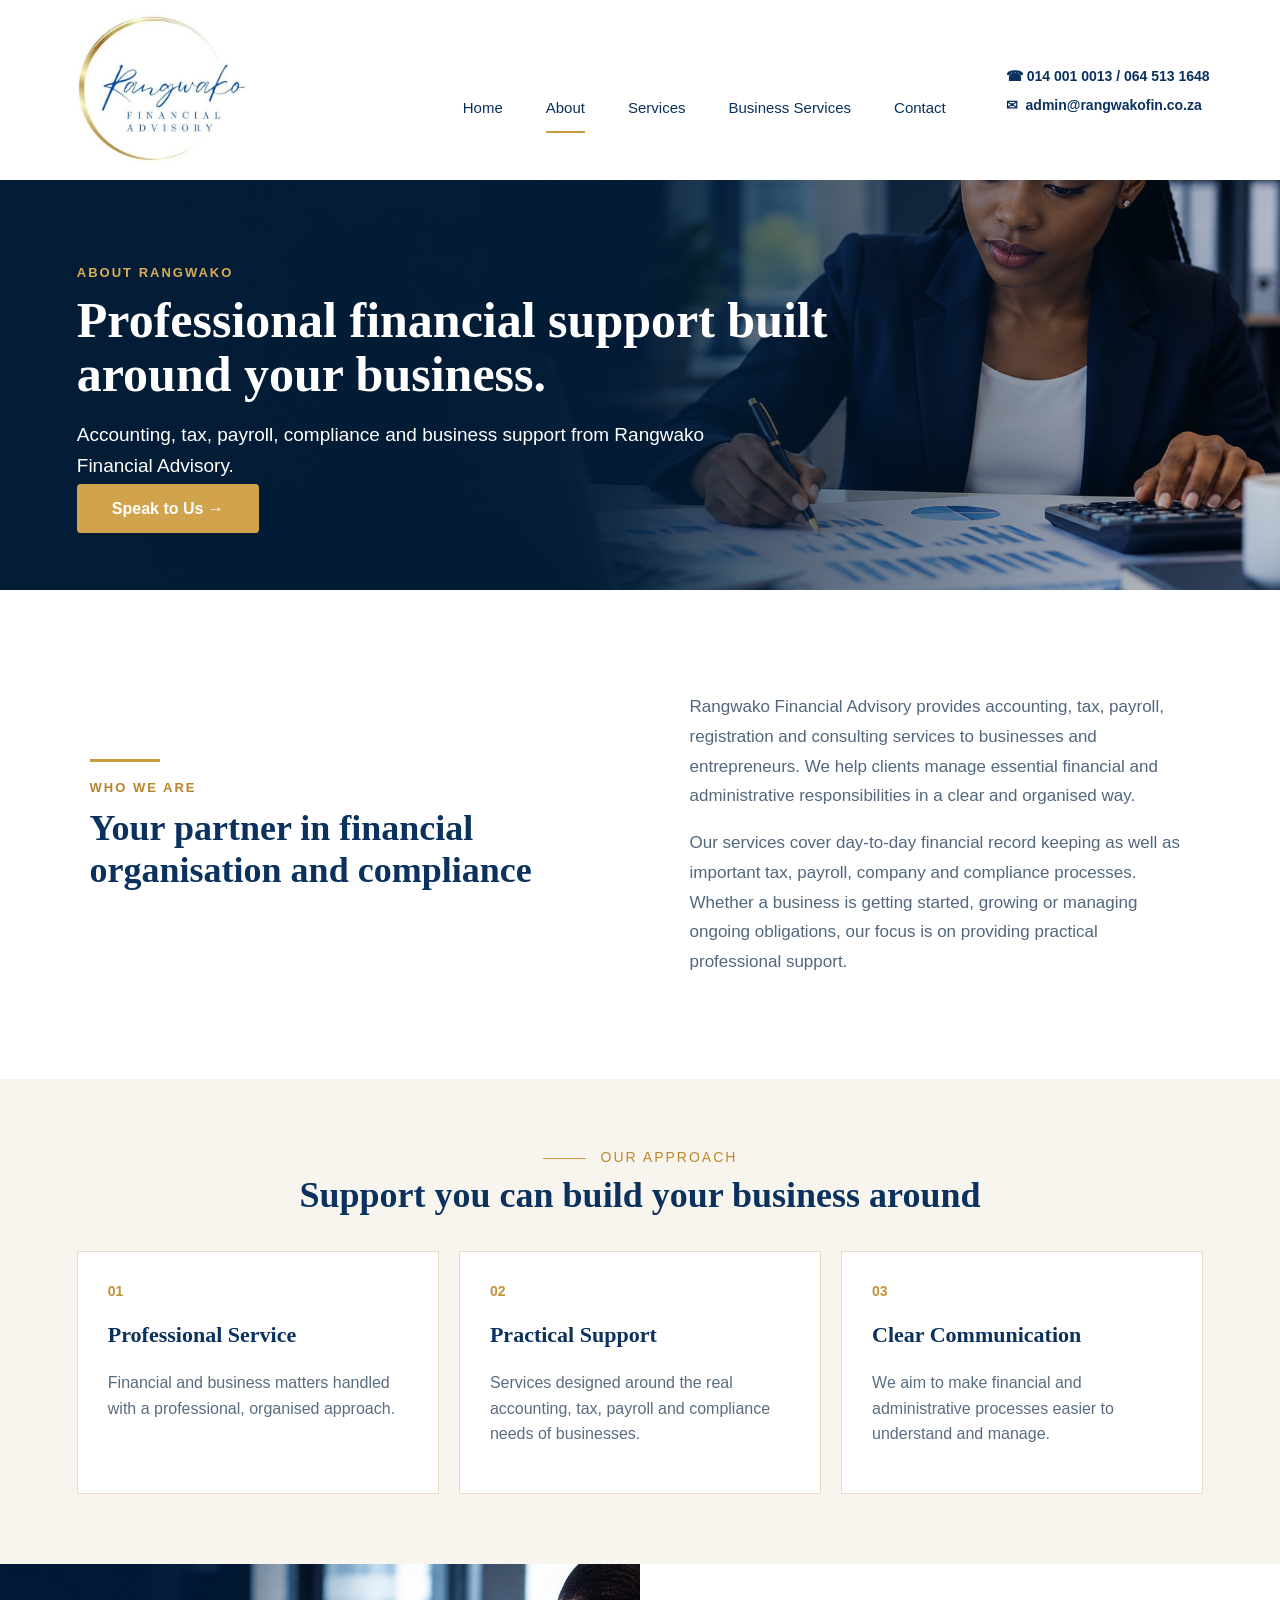
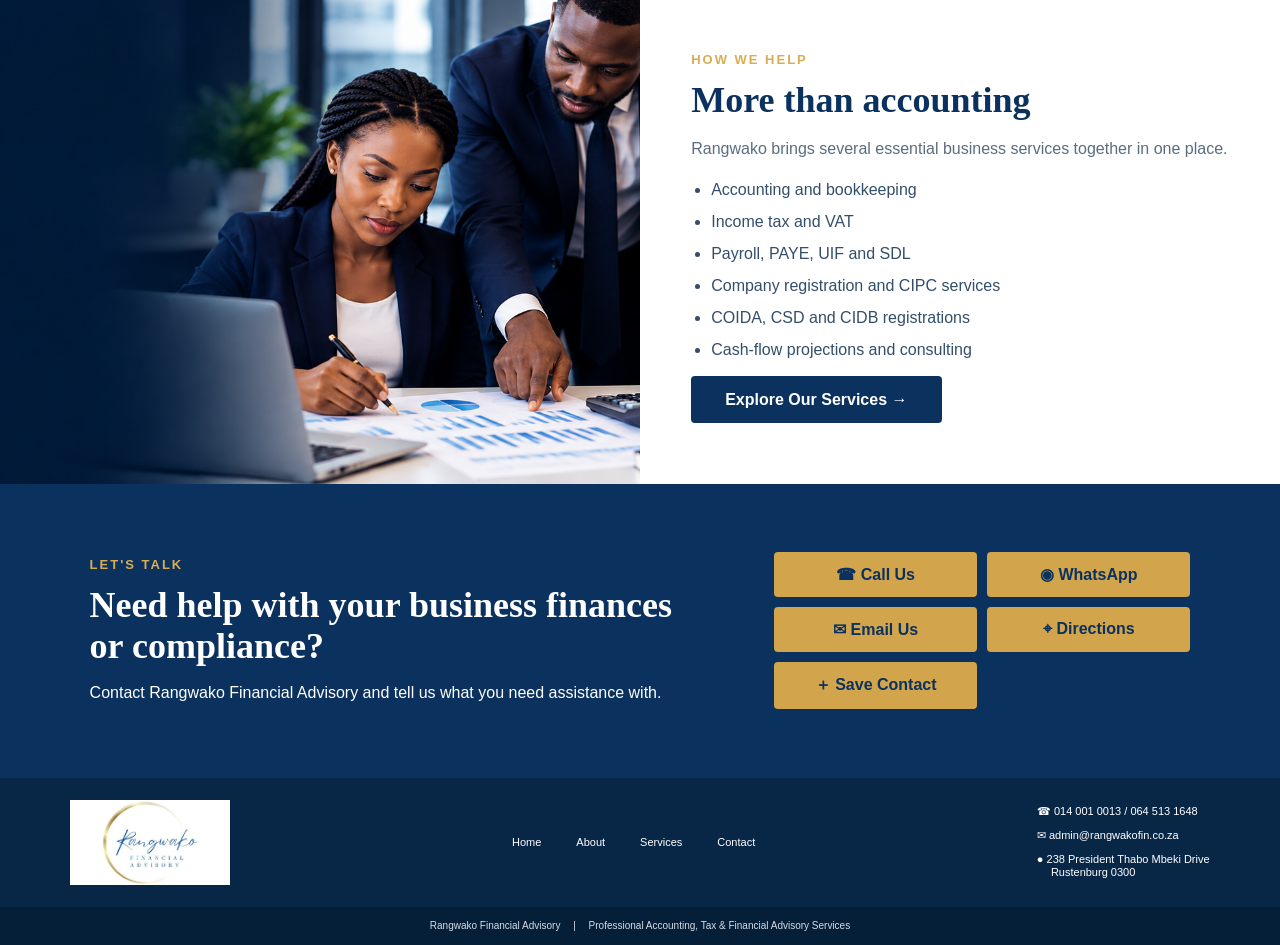
==== about.html @ e65d5c23 "Initial Rangwako Financial Advisory website" ====
<!doctype html>
<html lang="en">
<head>
<meta charset="utf-8"><meta name="viewport" content="width=device-width,initial-scale=1">
<meta name="description" content="About Rangwako Financial Advisory in Rustenburg.">
<title>About Us | Rangwako Financial Advisory</title>
<link rel="stylesheet" href="styles.css">
</head>
<body>
<header>
<a href="index.html"><img class="logo" src="logo.jpeg" alt="Rangwako Financial Advisory"></a>
<button class="menu" type="button" aria-label="Open navigation menu" aria-expanded="false" aria-controls="mainNav">☰</button>
<nav id="mainNav"><a href="index.html">Home</a><a class="active" href="about.html">About</a><a href="services.html">Services</a><a href="services.html#business-services">Business Services</a><a href="contact.html">Contact</a></nav>
<div class="headcontact"><span>☎ <a href="tel:+27140010013">014 001 0013</a> / <a href="tel:+27645131648">064 513 1648</a></span><a href="mailto:admin@rangwakofin.co.za">✉ &nbsp;admin@rangwakofin.co.za</a></div>
</header>

<section class="about-hero">
 <div><p class="about-kicker">ABOUT RANGWAKO</p><h1>Professional financial support built around your business.</h1>
 <p>Accounting, tax, payroll, compliance and business support from Rangwako Financial Advisory.</p>
 <a class="btn goldhero" href="#contact">Speak to Us →</a></div>
</section>

<section class="about-story">
 <div class="story-heading"><div class="line"></div><p class="eyebrow-text">WHO WE ARE</p><h2>Your partner in financial organisation and compliance</h2></div>
 <div class="story-copy"><p>Rangwako Financial Advisory provides accounting, tax, payroll, registration and consulting services to businesses and entrepreneurs. We help clients manage essential financial and administrative responsibilities in a clear and organised way.</p>
 <p>Our services cover day-to-day financial record keeping as well as important tax, payroll, company and compliance processes. Whether a business is getting started, growing or managing ongoing obligations, our focus is on providing practical professional support.</p></div>
</section>

<section class="about-values">
 <div class="eyebrow"><i></i>OUR APPROACH</div><h2>Support you can build your business around</h2>
 <div class="values-grid">
  <article><b>01</b><h3>Professional Service</h3><p>Financial and business matters handled with a professional, organised approach.</p></article>
  <article><b>02</b><h3>Practical Support</h3><p>Services designed around the real accounting, tax, payroll and compliance needs of businesses.</p></article>
  <article><b>03</b><h3>Clear Communication</h3><p>We aim to make financial and administrative processes easier to understand and manage.</p></article>
 </div>
</section>

<section class="about-help">
 <div class="help-photo"></div>
 <div class="help-copy"><p class="about-kicker">HOW WE HELP</p><h2>More than accounting</h2>
 <p>Rangwako brings several essential business services together in one place.</p>
 <ul><li>Accounting and bookkeeping</li><li>Income tax and VAT</li><li>Payroll, PAYE, UIF and SDL</li><li>Company registration and CIPC services</li><li>COIDA, CSD and CIDB registrations</li><li>Cash-flow projections and consulting</li></ul>
 <a class="btn blue" href="services.html">Explore Our Services →</a></div>
</section>

<section class="about-cta" id="contact">
 <div><p class="about-kicker">LET'S TALK</p><h2>Need help with your business finances or compliance?</h2><p>Contact Rangwako Financial Advisory and tell us what you need assistance with.</p></div>
 <div class="about-contact-buttons">
  <a href="tel:+27645131648">☎ Call Us</a>
  <a href="https://wa.me/27645131648?text=Hello%20Rangwako%20Financial%20Advisory%2C%20I%20would%20like%20to%20enquire%20about%20your%20services.">◉ WhatsApp</a>
  <a href="mailto:admin@rangwakofin.co.za">✉ Email Us</a>
  <a href="https://www.google.com/maps/dir/?api=1&destination=238+President+Thabo+Mbeki+Drive%2C+Rustenburg%2C+0300%2C+South+Africa">⌖ Directions</a>
  <a href="rangwako-contact.vcf">＋ Save Contact</a>
 </div>
</section>

<footer><img src="logo.jpeg" alt="Rangwako"><nav><a href="index.html">Home</a><a href="about.html">About</a><a href="services.html">Services</a><a href="contact.html">Contact</a></nav><div><p>☎ <a href="tel:+27140010013">014 001 0013</a> / <a href="tel:+27645131648">064 513 1648</a></p><p><a href="mailto:admin@rangwakofin.co.za">✉ admin@rangwakofin.co.za</a></p><p><a href="https://www.google.com/maps/dir/?api=1&destination=238+President+Thabo+Mbeki+Drive%2C+Rustenburg%2C+0300%2C+South+Africa">● 238 President Thabo Mbeki Drive<br>　 Rustenburg 0300</a></p></div></footer>
<div class="copyright">Rangwako Financial Advisory　 |　 Professional Accounting, Tax & Financial Advisory Services</div>
<script src="script.js"></script>
</body></html>
---- styles.css ----
*{box-sizing:border-box}html{scroll-behavior:smooth}body{margin:0;color:#0b315e;font-family:Arial,sans-serif}a{color:inherit}header{height:180px;display:flex;align-items:center;padding:0 5.5%;gap:60px;background:#fff}.logo{width:185px;height:150px;object-fit:contain}header>a{margin-right:auto}header nav{display:flex;gap:43px;align-items:center}header nav a{text-decoration:none;font-size:15px;padding:60px 0 25px;position:relative}header nav .active:after{content:"";position:absolute;bottom:8px;left:0;right:0;height:2px;background:#c99c40}.headcontact{display:grid;gap:13px;font-size:14px;font-weight:600}.headcontact a{text-decoration:none}.menu{display:none}.hero{height:575px;display:grid;grid-template-columns:49% 51%;background:#faf8f3}.copy{padding:65px 5.5%}.line{height:3px;width:70px;background:#c89a3e;margin-bottom:18px}.copy h1{font:700 47px/1.14 Georgia,serif;margin:0 0 22px}.copy p{font:20px/1.55 Georgia,serif;color:#405976}.buttons{display:flex;gap:20px;margin-top:28px}.btn{padding:15px 34px;text-decoration:none;border-radius:4px;font-weight:700}.blue{background:#0b315e;color:white}.white{border:1px solid #0b315e;background:white}.heroimg{background:url("accounting-desk.jpg") center/cover;clip-path:polygon(22% 0,100% 0,100% 100%,0 100%)}.services{text-align:center;padding:38px 5.5% 45px}.eyebrow{color:#bd882c;letter-spacing:2px;font-size:14px}.eyebrow i{display:inline-block;width:43px;height:1px;background:#c99c40;vertical-align:middle;margin-right:15px}.services h2{font:700 35px Georgia,serif;margin:15px 0 12px}.intro{color:#56687c;line-height:1.55}.grid{display:grid;grid-template-columns:repeat(3,1fr);gap:18px;margin-top:30px;text-align:left}.grid article{display:flex;gap:18px;min-height:126px;padding:19px;border:1px solid #e7dcc9;background:#fdfbf7}.grid article>b{min-width:55px;height:55px;border-radius:50%;background:#0b315e;color:#d6a848;border:2px solid #d6a848;display:grid;place-items:center;font-size:14px}.grid h3{font:700 17px Georgia,serif;margin:4px 0 9px}.grid p{font-size:14px;color:#54677c;line-height:1.45;margin:0}.bottom{display:grid;grid-template-columns:47% 53%;min-height:330px}.pitch{background:#0b315e;color:white;padding:45px 6%}.pitch h2{font:700 34px/1.16 Georgia,serif;margin:12px 0}.pitch p{font:15px/1.5 Georgia,serif}.quote{display:inline-block;background:#d4a94e;color:#0b315e;padding:12px 24px;text-decoration:none;border-radius:4px;font-weight:bold}.details{padding:40px 10%;background:linear-gradient(90deg,#fbfaf6,#f2eee4);display:grid;gap:15px}.detail{display:flex;gap:18px;text-decoration:none}.detail>b{width:45px;height:45px;min-width:45px;border-radius:50%;background:#d0a44d;color:white;display:grid;place-items:center}.detail span{display:grid}.detail strong a{text-decoration:none}.detail small{color:#6e7e90;margin-top:3px}.actions{display:flex;gap:8px;flex-wrap:wrap}.actions a{font-size:12px;text-decoration:none;background:#0b315e;color:white;padding:8px 12px;border-radius:3px}footer{background:#082747;color:white;padding:16px 5.5%;display:flex;align-items:center;justify-content:space-between;gap:40px;font-size:11px}footer img{width:160px;height:85px;object-fit:contain;background:white}footer nav{display:flex;gap:35px}footer a{text-decoration:none}.copyright{text-align:center;background:#061f39;color:#d4dce5;padding:12px;font-size:10px}@media(max-width:900px){header{height:90px;padding:5px 5%;gap:10px}.logo{width:110px;height:75px}.headcontact{display:none}.menu{display:block;border:0;background:none;font-size:27px}header nav{display:none;position:absolute;z-index:10;top:90px;left:0;right:0;background:white;padding:20px;flex-direction:column;gap:10px;box-shadow:0 5px 15px #0002}header nav.open{display:flex}header nav a{padding:10px}.hero{height:auto;grid-template-columns:1fr}.copy{padding:55px 6%}.copy h1{font-size:40px}.heroimg{height:360px;clip-path:none}.grid{grid-template-columns:1fr}.bottom{grid-template-columns:1fr}.details{padding:40px 6%}footer{flex-direction:column;text-align:center}footer nav{flex-wrap:wrap;justify-content:center}.intro br{display:none}}
/* Hero preview using the supplied Rangwako banner image */
.hero.hero-banner{
  height:575px;
  display:block;
  position:relative;
  overflow:hidden;
  background-image:url("hero-rangwako.jpeg");
  background-size:cover;
  background-position:center;
}
.hero-overlay{
  position:absolute;inset:0;
  background:linear-gradient(90deg,rgba(3,29,54,.92) 0%,rgba(3,29,54,.72) 38%,rgba(3,29,54,.18) 67%,rgba(3,29,54,.04) 100%);
}
.banner-copy{position:relative;z-index:2;color:#fff;padding:64px 6%;max-width:720px}
.banner-copy .line{background:#d1a34c;width:64px;margin-bottom:18px}
.banner-copy .welcome{font:700 14px Arial,sans-serif;letter-spacing:1.7px;color:#ddb85f;margin:0 0 12px}
.banner-copy h1{font:700 58px/1.05 Georgia,serif;color:#fff;margin:0 0 20px}
.banner-copy .banner-lead{font:19px/1.55 Arial,sans-serif;color:#fff;margin:0}
.goldhero{background:#d1a34c;color:#fff;border:1px solid #d1a34c}
.clearhero{background:rgba(0,0,0,.12);color:#fff;border:1px solid #fff}
@media(max-width:900px){
 .hero.hero-banner{height:540px;background-position:58% center}
 .hero-overlay{background:linear-gradient(90deg,rgba(3,29,54,.95),rgba(3,29,54,.72) 62%,rgba(3,29,54,.25))}
 .banner-copy{padding:60px 6%}
 .banner-copy h1{font-size:44px}
 .banner-copy .banner-lead br{display:none}
}

/* About page */
.about-hero{min-height:410px;display:flex;align-items:center;padding:65px 6%;color:#fff;position:relative;background:linear-gradient(90deg,rgba(3,29,54,.95),rgba(3,29,54,.72) 55%,rgba(3,29,54,.15)),url("hero-rangwako.jpeg") center/cover}
.about-hero>div{max-width:760px}.about-kicker{color:#d9ad55;font-weight:800;letter-spacing:2px;font-size:13px}.about-hero h1{font:700 50px/1.08 Georgia,serif;margin:10px 0 18px}.about-hero>div>p:not(.about-kicker){font-size:19px;max-width:650px;line-height:1.6}.about-story{display:grid;grid-template-columns:1fr 1fr;gap:9%;padding:85px 7%;align-items:center}.story-heading h2,.about-values h2,.help-copy h2,.about-cta h2{font:700 36px/1.15 Georgia,serif;margin:10px 0 18px}.eyebrow-text{color:#b9832b;letter-spacing:2px;font-weight:bold;font-size:13px}.story-copy{font-size:17px;color:#52677d;line-height:1.75}.about-values{text-align:center;padding:70px 6%;background:#f8f5ef}.values-grid{display:grid;grid-template-columns:repeat(3,1fr);gap:20px;margin-top:35px;text-align:left}.values-grid article{background:#fff;border:1px solid #e8dcc8;padding:30px}.values-grid b{color:#c39136;font-size:14px}.values-grid h3{font:700 22px Georgia,serif}.values-grid p{color:#5a6c80;line-height:1.6}.about-help{display:grid;grid-template-columns:1fr 1fr;min-height:520px}.help-photo{background:url("rangwako-team.jpg") center/cover;background-position:58% center}.help-copy{padding:65px 8%;align-self:center}.help-copy>p:not(.about-kicker){color:#5b6c80}.help-copy ul{padding-left:20px;line-height:2;color:#334e6b;margin-bottom:25px}.about-cta{background:#0b315e;color:white;padding:60px 7%;display:grid;grid-template-columns:1.2fr .8fr;gap:60px;align-items:center}.about-cta h2{margin-bottom:10px}.about-contact-buttons{display:grid;grid-template-columns:1fr 1fr;gap:10px}.about-contact-buttons a{background:#d2a54d;color:#0b315e;text-decoration:none;padding:13px 15px;border-radius:4px;font-weight:700;text-align:center}
@media(max-width:900px){.about-hero h1{font-size:40px}.about-story,.about-help,.about-cta{grid-template-columns:1fr}.about-story{padding:60px 6%}.values-grid{grid-template-columns:1fr}.help-photo{min-height:330px}.about-contact-buttons{grid-template-columns:1fr 1fr}}
@media(max-width:520px){.about-contact-buttons{grid-template-columns:1fr}}

/* Full Services page */
.services-hero{min-height:430px;display:flex;align-items:center;padding:65px 6%;color:#fff;background:linear-gradient(90deg,rgba(3,29,54,.96),rgba(3,29,54,.72) 57%,rgba(3,29,54,.18)),url("hero-rangwako.jpeg") center/cover}
.services-hero>div{max-width:800px}.services-kicker{font-size:13px;letter-spacing:2px;color:#d8aa50;font-weight:800}.services-hero h1{font:700 51px/1.08 Georgia,serif;margin:10px 0 18px}.services-hero>div>p:not(.services-kicker){font-size:18px;line-height:1.65;max-width:720px}.service-intro{text-align:center;padding:70px 6% 48px}.service-intro .line{margin:0 auto 14px}.service-intro h2{font:700 37px Georgia,serif;margin:10px 0}.service-intro>p:last-child{color:#5c6d80}.service-category{padding:55px 6% 70px}.service-category.alt{background:#f8f5ef}.category-head{display:flex;gap:20px;align-items:center;margin-bottom:30px}.category-head>span{width:58px;height:58px;display:grid;place-items:center;border-radius:50%;background:#0b315e;color:#d7aa50;font:700 18px Georgia,serif}.category-head p{margin:0;color:#bd872d;font-size:12px;letter-spacing:2px;font-weight:800}.category-head h2{font:700 31px Georgia,serif;margin:4px 0 0}.service-detail-grid{display:grid;grid-template-columns:repeat(4,1fr);gap:18px}.service-detail-grid article{background:#fff;border:1px solid #e8dcc9;padding:27px;min-height:285px;display:flex;flex-direction:column}.service-icon{width:55px;height:55px;border-radius:50%;background:#0b315e;color:#d6a849;border:2px solid #d6a849;display:grid;place-items:center;font-size:11px;font-weight:800;margin-bottom:18px}.service-detail-grid h3{font:700 20px Georgia,serif;margin:0 0 12px}.service-detail-grid p{color:#5a6c80;line-height:1.6;font-size:14px;margin:0 0 18px}.service-detail-grid a{margin-top:auto;text-decoration:none;color:#a97520;font-weight:700;font-size:13px}.consulting-card{background:#fff;border:1px solid #e6d9c4;padding:40px;display:flex;justify-content:space-between;gap:60px;align-items:center}.consulting-card>div{max-width:760px}.consulting-card h3{font:700 28px Georgia,serif;margin:8px 0 12px}.consulting-card p:last-child{color:#5a6c80;line-height:1.7}.services-contact{display:grid;grid-template-columns:1fr 1fr;gap:8%;padding:65px 7%;background:#0b315e;color:#fff;align-items:center}.services-contact h2{font:700 36px Georgia,serif;margin:8px 0}.service-contact-card{background:#fff;color:#0b315e;padding:30px}.service-contact-card>p,.service-location{display:flex;gap:16px;text-decoration:none;margin:0 0 18px}.service-contact-card b{width:40px;height:40px;min-width:40px;border-radius:50%;background:#d0a44d;color:#fff;display:grid;place-items:center}.service-contact-card span{display:grid}.service-contact-card strong a{text-decoration:none}.service-contact-card small{color:#738092;margin-top:3px}
@media(max-width:1050px){.service-detail-grid{grid-template-columns:repeat(2,1fr)}}
@media(max-width:900px){.services-hero h1{font-size:40px}.services-contact{grid-template-columns:1fr}.consulting-card{align-items:flex-start;flex-direction:column;gap:20px}}
@media(max-width:600px){.service-detail-grid{grid-template-columns:1fr}.category-head{align-items:flex-start}.service-category{padding:45px 6%}.consulting-card{padding:28px}}

/* Service enquiry chooser */
.enquiry-modal{position:fixed;inset:0;background:rgba(2,21,39,.72);z-index:100;display:none;align-items:center;justify-content:center;padding:20px}
.enquiry-modal.open{display:flex}
.enquiry-dialog{width:min(500px,100%);background:#fff;color:#0b315e;padding:38px;position:relative;box-shadow:0 20px 60px #0005}
.enquiry-close{position:absolute;right:15px;top:10px;border:0;background:none;color:#0b315e;font-size:30px;cursor:pointer}
.enquiry-dialog h2{font:700 29px Georgia,serif;margin:8px 0 12px}
.selected-service{background:#f8f5ef;padding:14px;border-left:3px solid #d0a44d}
.enquiry-options{display:grid;grid-template-columns:1fr 1fr;gap:12px;margin:22px 0 12px}
.enquiry-options a{background:#0b315e;color:#fff;text-decoration:none;text-align:center;padding:14px;border-radius:4px;font-weight:700}
.enquiry-dialog small{color:#6a7989}
@media(max-width:500px){.enquiry-options{grid-template-columns:1fr}.enquiry-dialog{padding:30px 24px}}

/* Contact & Request a Quote page */
.contact-hero{min-height:390px;display:flex;align-items:center;padding:65px 7%;color:#fff;background:linear-gradient(90deg,rgba(3,29,54,.96),rgba(3,29,54,.70) 58%,rgba(3,29,54,.18)),url("hero-rangwako.jpeg") center/cover}
.contact-hero>div{max-width:760px}.contact-hero h1{font:700 50px/1.08 Georgia,serif;margin:10px 0 18px}.contact-hero>div>p:last-child{font-size:18px;line-height:1.65;max-width:650px}
.quote-section{display:grid;grid-template-columns:.85fr 1.15fr;gap:7%;padding:75px 7%;background:#fff}.quote-intro h2,.contact-options h2{font:700 36px/1.15 Georgia,serif;margin:10px 0 18px}.quote-intro>p{color:#5a6d81;line-height:1.7}.contact-info-list{margin-top:32px;display:grid;gap:17px}.contact-info-list>p,.contact-info-list>a{display:flex;gap:15px;margin:0;text-decoration:none}.contact-info-list b{width:42px;height:42px;min-width:42px;border-radius:50%;background:#d0a44d;color:#fff;display:grid;place-items:center}.contact-info-list span{display:grid}.contact-info-list strong a{text-decoration:none}.contact-info-list small{color:#718093;margin-top:2px}
.quote-form{background:#f8f5ef;border:1px solid #e6dac6;padding:34px;display:grid;gap:18px}.form-row{display:grid;grid-template-columns:1fr 1fr;gap:16px}.quote-form label{font-size:13px;font-weight:700;color:#173b63}.quote-form input,.quote-form select,.quote-form textarea{width:100%;margin-top:7px;padding:13px;border:1px solid #d3c8b6;background:#fff;color:#203b58;font:14px Arial,sans-serif;border-radius:2px}.quote-form textarea{resize:vertical}.send-choice{border-top:1px solid #ddd1bf;padding-top:15px}.send-choice p{margin:0 0 11px}.send-choice>div{display:grid;grid-template-columns:1fr 1fr;gap:10px}.send-choice button{border:0;background:#0b315e;color:#fff;padding:14px;cursor:pointer;border-radius:4px;font-weight:700;font-size:14px}.form-note{font-size:11px;color:#748192;margin:0;line-height:1.5}.contact-options{padding:65px 7%;background:#f8f5ef;text-align:center}.contact-option-grid{display:grid;grid-template-columns:repeat(4,1fr);gap:16px;margin-top:30px}.contact-option-grid a{text-decoration:none;background:#fff;border:1px solid #e5d8c5;padding:27px 15px}.contact-option-grid b{width:48px;height:48px;border-radius:50%;background:#0b315e;color:#d4a64c;display:grid;place-items:center;margin:0 auto 15px}.contact-option-grid h3{font:700 18px Georgia,serif;margin:0 0 8px}.contact-option-grid p{font-size:12px;color:#657589;margin:0;overflow-wrap:anywhere}
@media(max-width:950px){.quote-section{grid-template-columns:1fr}.contact-option-grid{grid-template-columns:repeat(2,1fr)}}
@media(max-width:600px){.contact-hero h1{font-size:39px}.form-row,.send-choice>div,.contact-option-grid{grid-template-columns:1fr}.quote-form{padding:24px}.quote-section{padding:55px 6%}}

/* Final mobile and iOS cleanup */
html{-webkit-text-size-adjust:100%}body{overflow-x:hidden}button,input,select,textarea{font-family:inherit}a,button{-webkit-tap-highlight-color:rgba(11,49,94,.12)}
@media(max-width:900px){header{position:sticky;top:0;z-index:80;background:#fff}header nav{max-height:calc(100vh - 90px);overflow:auto}header nav a{width:100%;font-size:16px;border-bottom:1px solid #eee7dc}header nav a.active{color:#b27e25;font-weight:700}.buttons .btn,.actions a,.about-contact-buttons a,.send-choice button{min-height:46px;display:flex;align-items:center;justify-content:center}}
@media(max-width:600px){.copy h1,.about-hero h1,.services-hero h1,.contact-hero h1{font-size:clamp(2.15rem,10vw,2.65rem)}.buttons{flex-direction:column;align-items:stretch}.buttons .btn{width:100%;text-align:center}.service-detail-grid article{min-height:auto}.quote-form input,.quote-form select,.quote-form textarea{font-size:16px}footer nav{gap:14px}}
@supports(padding:max(0px)){.copyright{padding-bottom:max(12px,env(safe-area-inset-bottom))}}
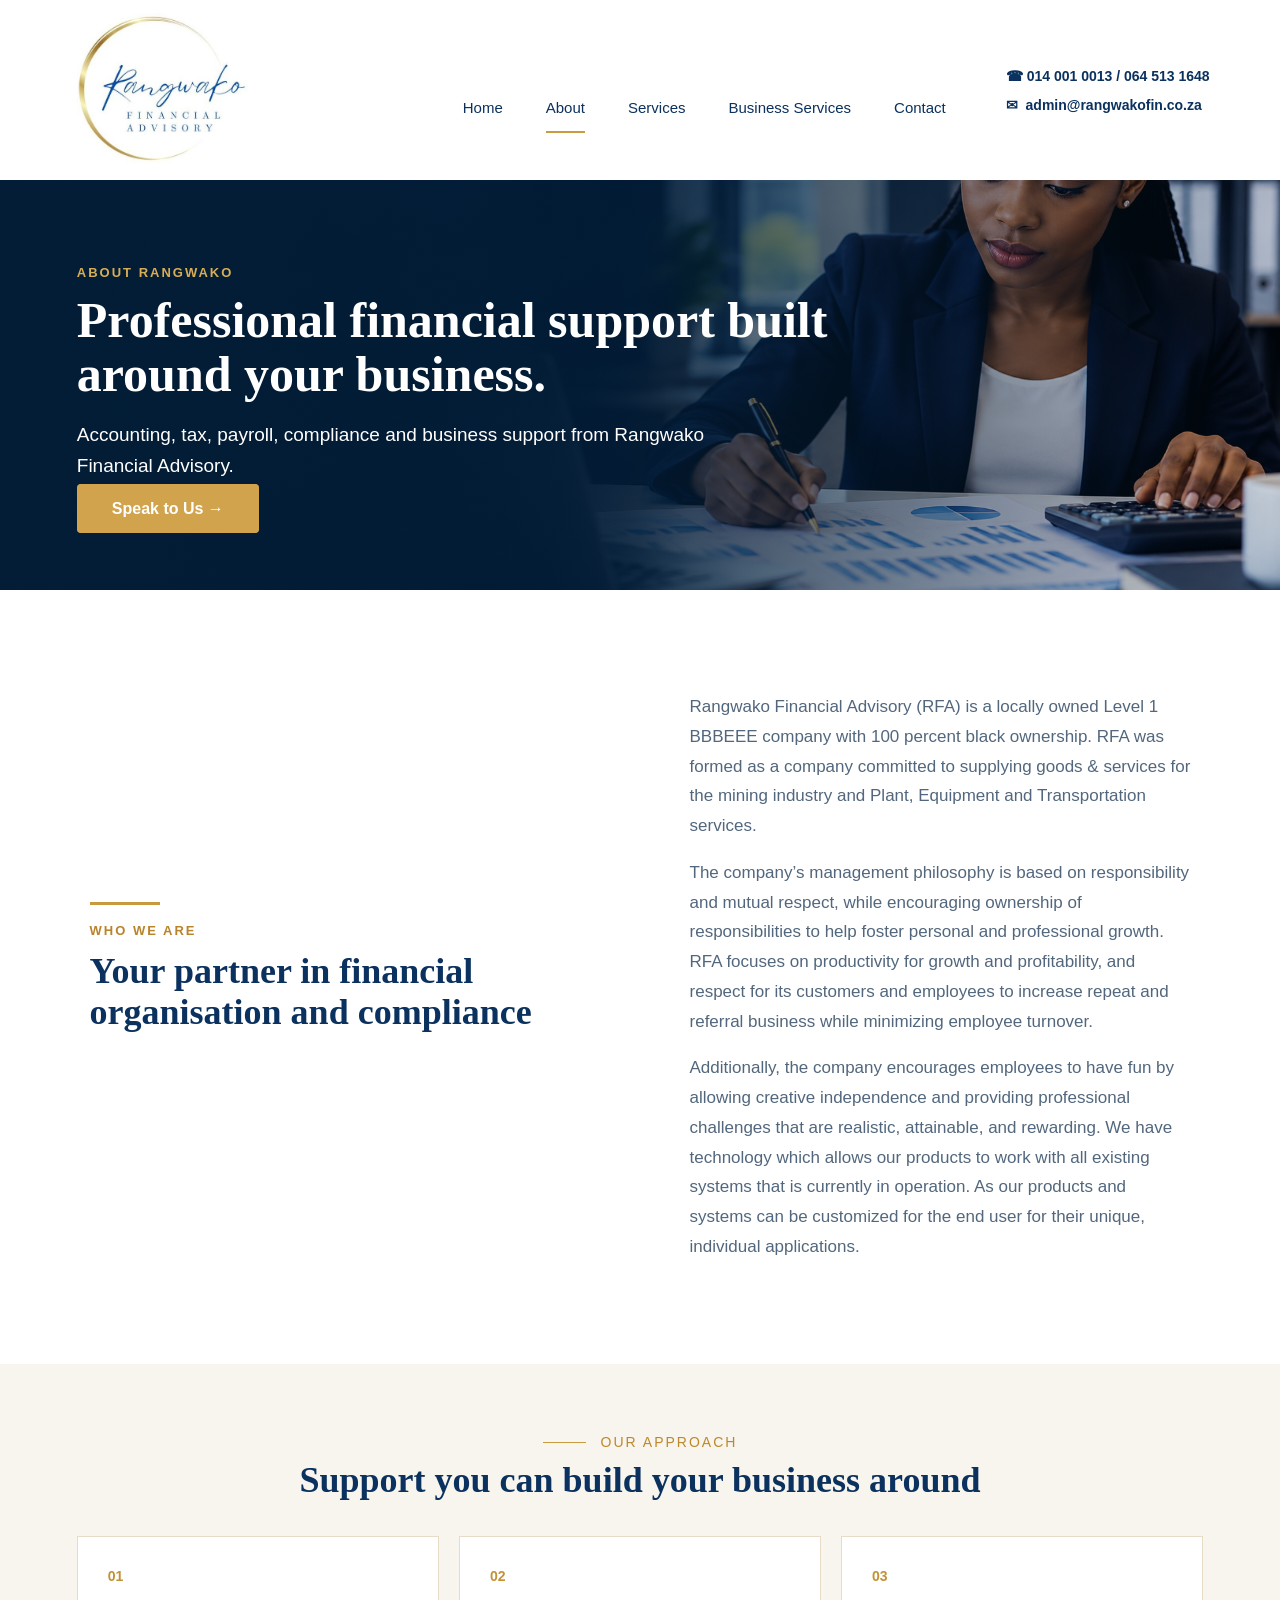
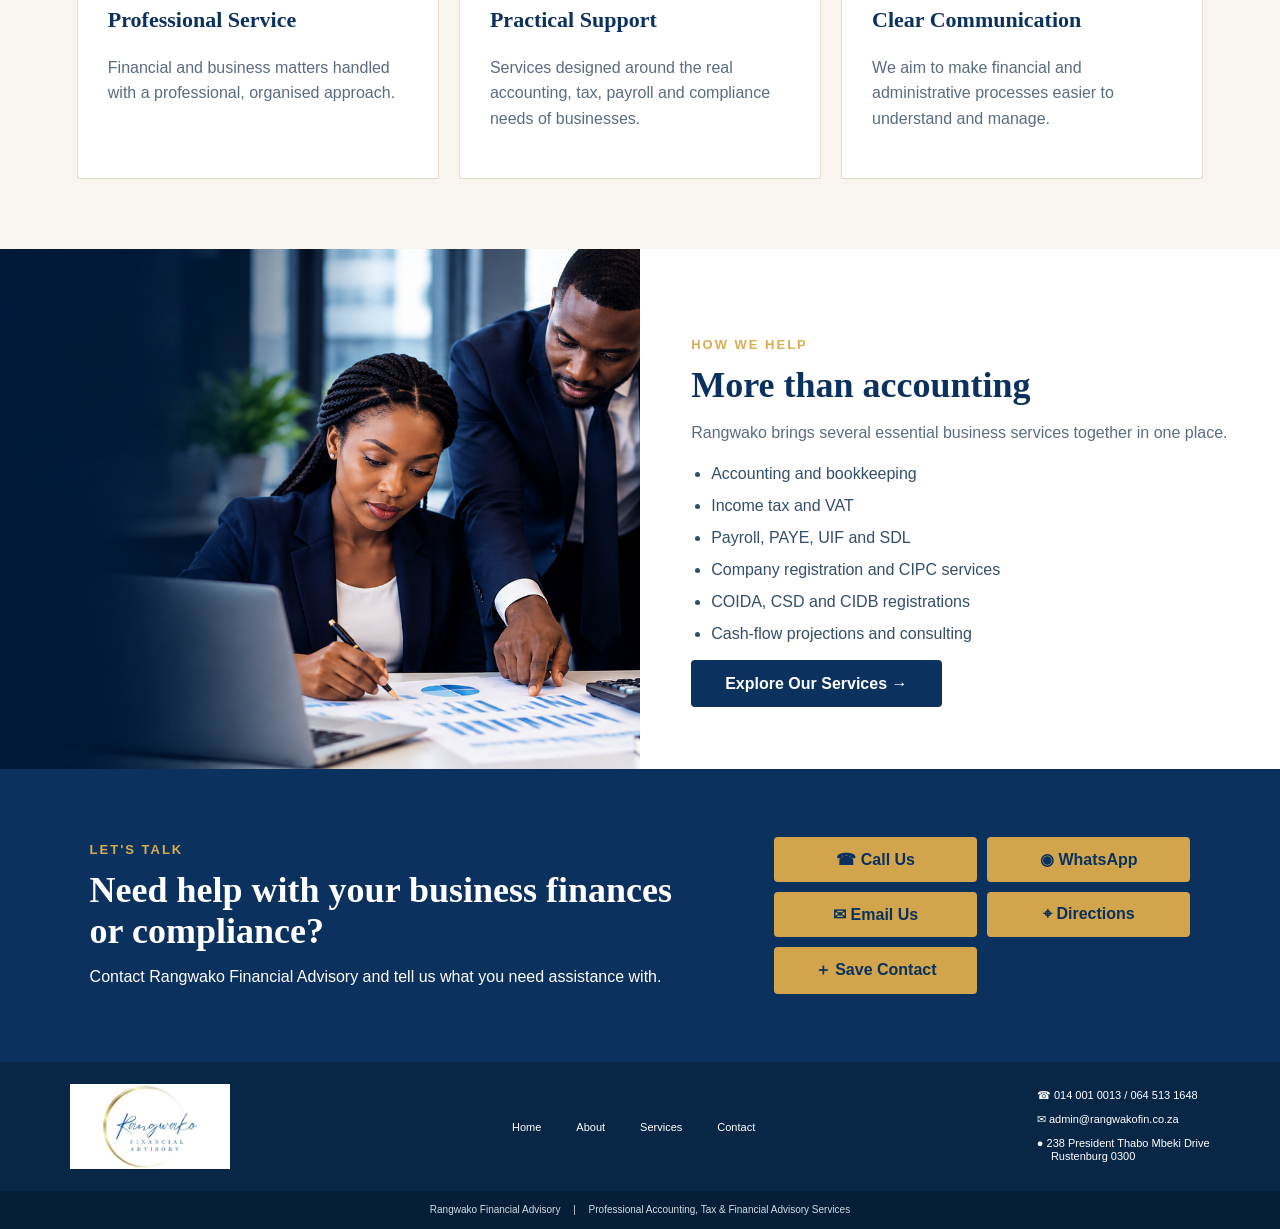
==== commit a9b1ae7c: "Revise company overview in about.html Updated the company description to reflect new ownership and s" ====
--- a/about.html
+++ b/about.html
@@ -22,8 +22,9 @@
 
 <section class="about-story">
  <div class="story-heading"><div class="line"></div><p class="eyebrow-text">WHO WE ARE</p><h2>Your partner in financial organisation and compliance</h2></div>
- <div class="story-copy"><p>Rangwako Financial Advisory provides accounting, tax, payroll, registration and consulting services to businesses and entrepreneurs. We help clients manage essential financial and administrative responsibilities in a clear and organised way.</p>
- <p>Our services cover day-to-day financial record keeping as well as important tax, payroll, company and compliance processes. Whether a business is getting started, growing or managing ongoing obligations, our focus is on providing practical professional support.</p></div>
+ <div class="story-copy"><p>Rangwako Financial Advisory (RFA) is a locally owned Level 1 BBBEEE company with 100 percent black ownership. RFA was formed as a company committed to supplying goods & services for the mining industry and Plant, Equipment and Transportation services. </p>
+ <p>The company’s management philosophy is based on responsibility and mutual respect, while encouraging ownership of responsibilities to help foster personal and professional growth. RFA focuses on productivity for growth and profitability, and respect for its customers and employees to increase repeat and referral business while minimizing employee turnover. </p>
+ <p>  Additionally, the company encourages employees to have fun by allowing creative independence and providing professional challenges that are realistic, attainable, and rewarding. We have technology which allows our products to work with all existing systems that is currently in operation. As our products and systems can be customized for the end user for their unique, individual applications. </p></div>
 </section>
 
 <section class="about-values">
@@ -57,4 +58,4 @@
 <footer><img src="logo.jpeg" alt="Rangwako"><nav><a href="index.html">Home</a><a href="about.html">About</a><a href="services.html">Services</a><a href="contact.html">Contact</a></nav><div><p>☎ <a href="tel:+27140010013">014 001 0013</a> / <a href="tel:+27645131648">064 513 1648</a></p><p><a href="mailto:admin@rangwakofin.co.za">✉ admin@rangwakofin.co.za</a></p><p><a href="https://www.google.com/maps/dir/?api=1&destination=238+President+Thabo+Mbeki+Drive%2C+Rustenburg%2C+0300%2C+South+Africa">● 238 President Thabo Mbeki Drive<br>　 Rustenburg 0300</a></p></div></footer>
 <div class="copyright">Rangwako Financial Advisory　 |　 Professional Accounting, Tax & Financial Advisory Services</div>
 <script src="script.js"></script>
-</body></html>+</body></html>
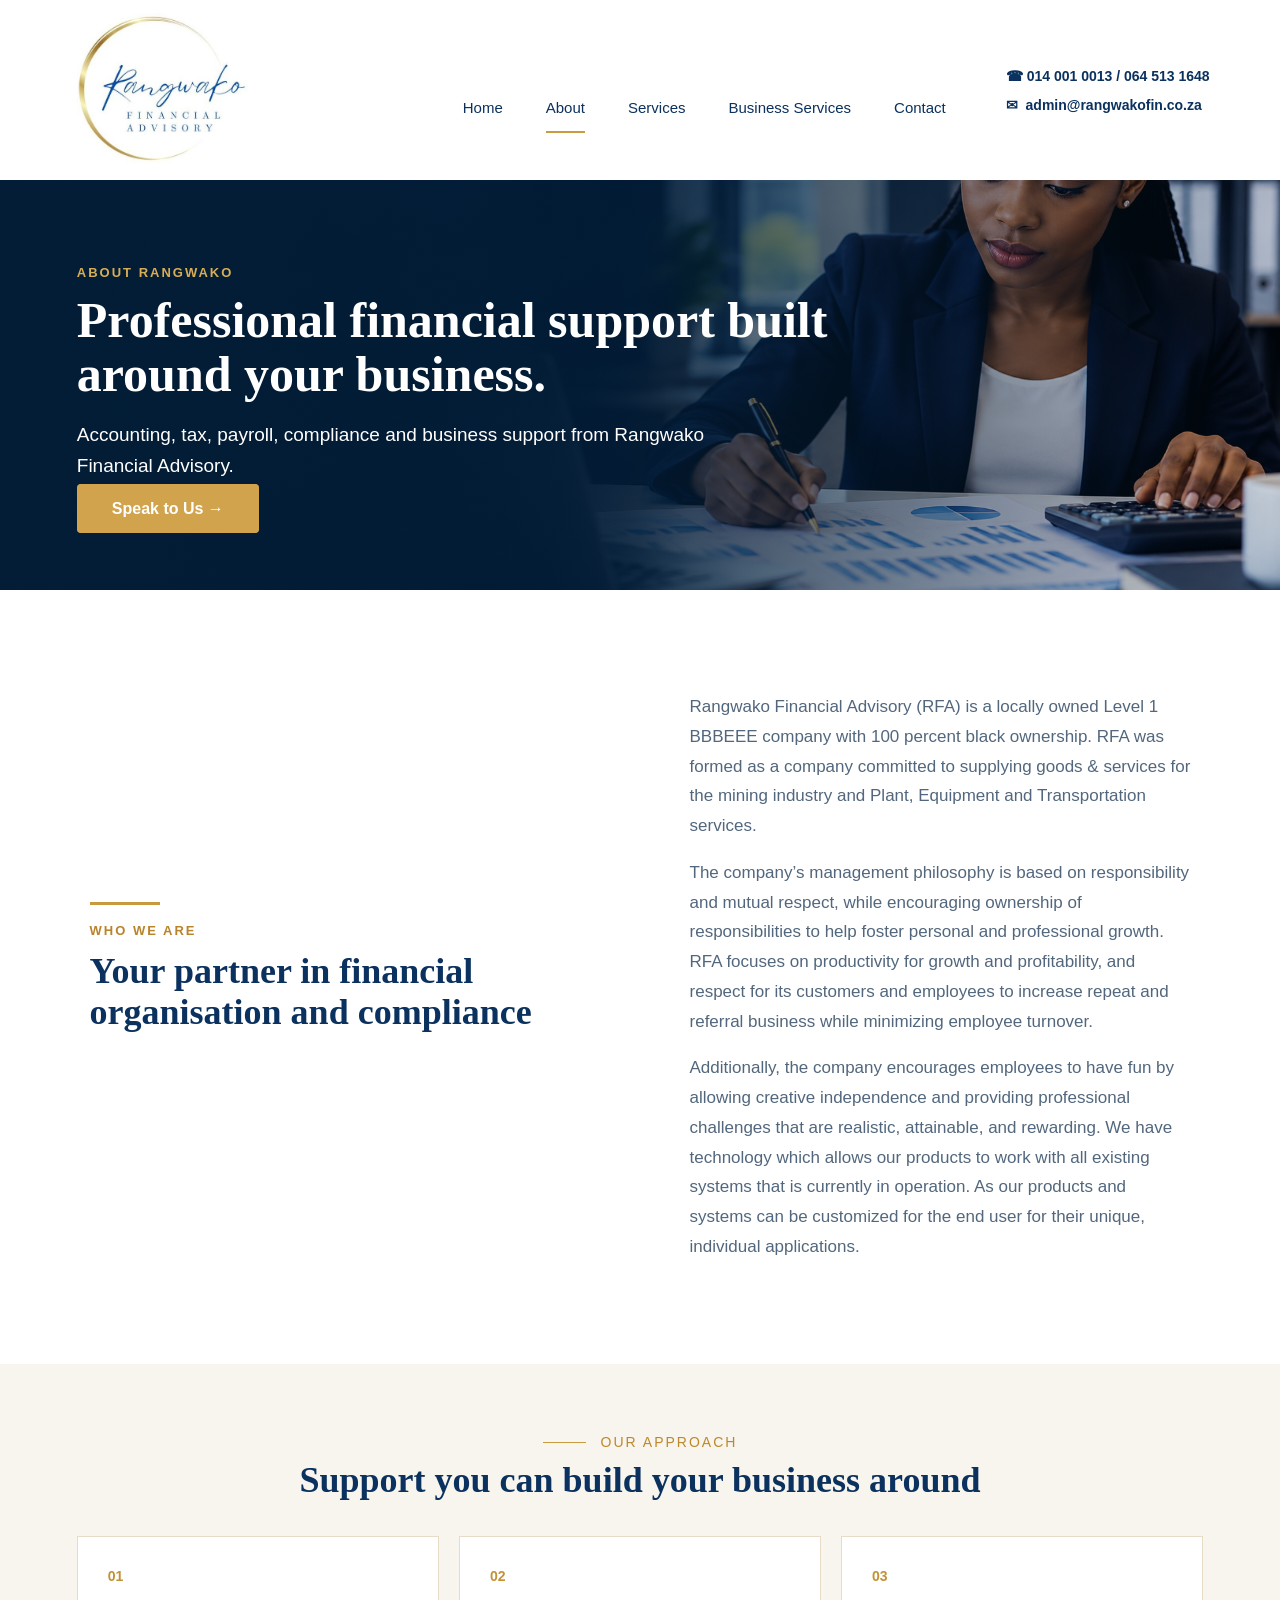
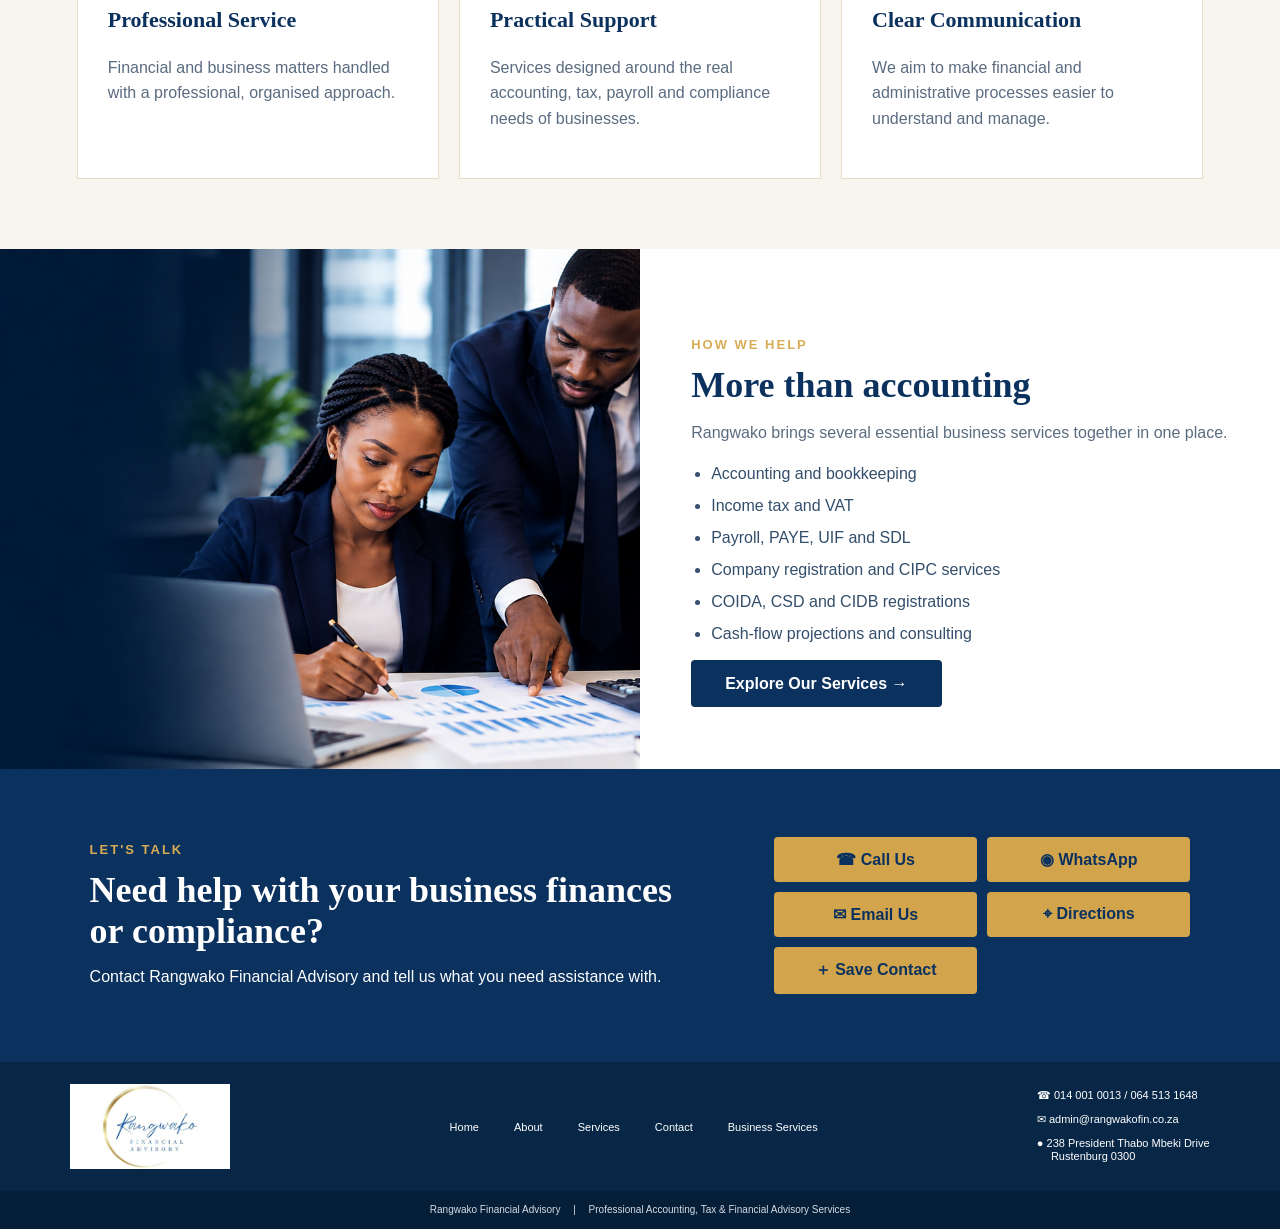
==== commit 578d79da: "Add Business Services link to footer navigation" ====
--- a/about.html
+++ b/about.html
@@ -55,7 +55,15 @@
  </div>
 </section>
 
-<footer><img src="logo.jpeg" alt="Rangwako"><nav><a href="index.html">Home</a><a href="about.html">About</a><a href="services.html">Services</a><a href="contact.html">Contact</a></nav><div><p>☎ <a href="tel:+27140010013">014 001 0013</a> / <a href="tel:+27645131648">064 513 1648</a></p><p><a href="mailto:admin@rangwakofin.co.za">✉ admin@rangwakofin.co.za</a></p><p><a href="https://www.google.com/maps/dir/?api=1&destination=238+President+Thabo+Mbeki+Drive%2C+Rustenburg%2C+0300%2C+South+Africa">● 238 President Thabo Mbeki Drive<br>　 Rustenburg 0300</a></p></div></footer>
+<footer><img src="logo.jpeg" alt="Rangwako">
+<nav>
+  <a href="index.html">Home</a>
+  <a href="about.html">About</a>
+  <a href="services.html">Services</a>
+  <a href="contact.html">Contact</a>
+  <a href="index.html#services">Business Services</a>
+</nav>
+<div><p>☎ <a href="tel:+27140010013">014 001 0013</a> / <a href="tel:+27645131648">064 513 1648</a></p><p><a href="mailto:admin@rangwakofin.co.za">✉ admin@rangwakofin.co.za</a></p><p><a href="https://www.google.com/maps/dir/?api=1&destination=238+President+Thabo+Mbeki+Drive%2C+Rustenburg%2C+0300%2C+South+Africa">● 238 President Thabo Mbeki Drive<br>　 Rustenburg 0300</a></p></div></footer>
 <div class="copyright">Rangwako Financial Advisory　 |　 Professional Accounting, Tax & Financial Advisory Services</div>
 <script src="script.js"></script>
 </body></html>
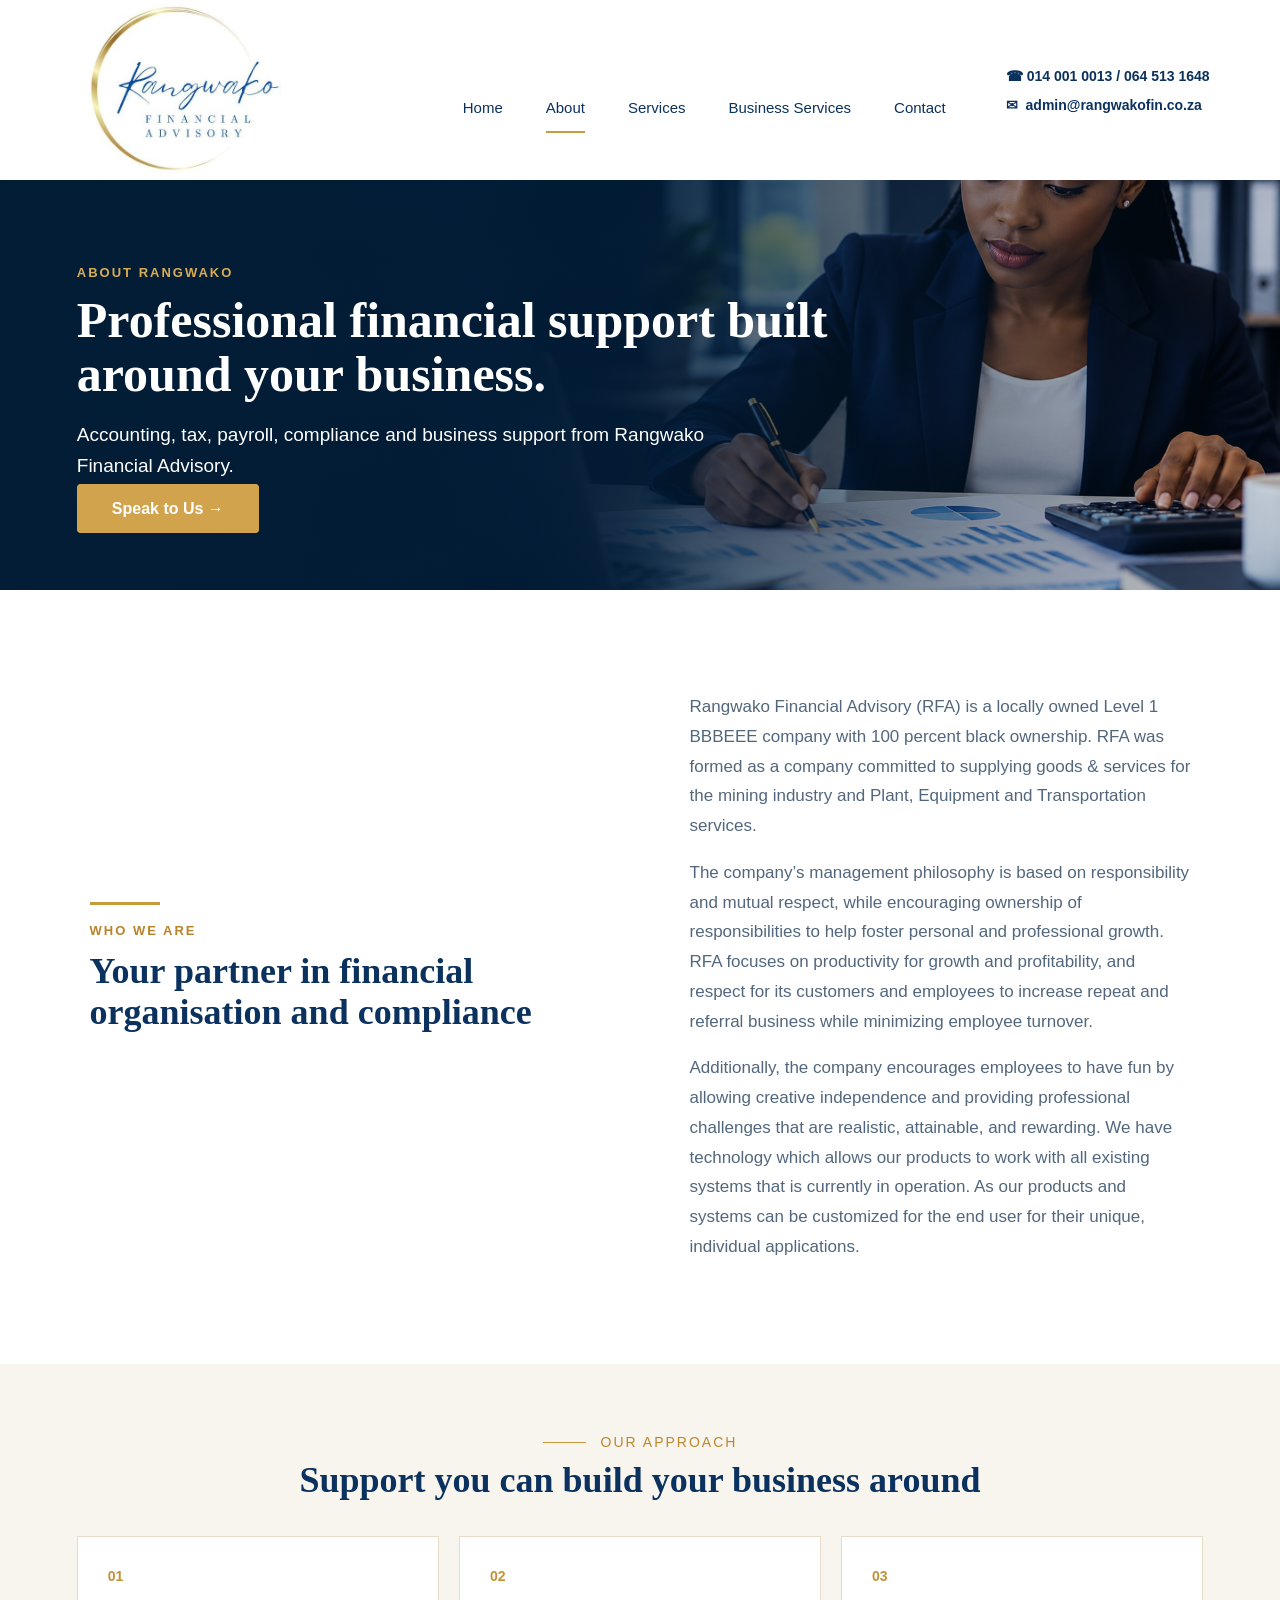
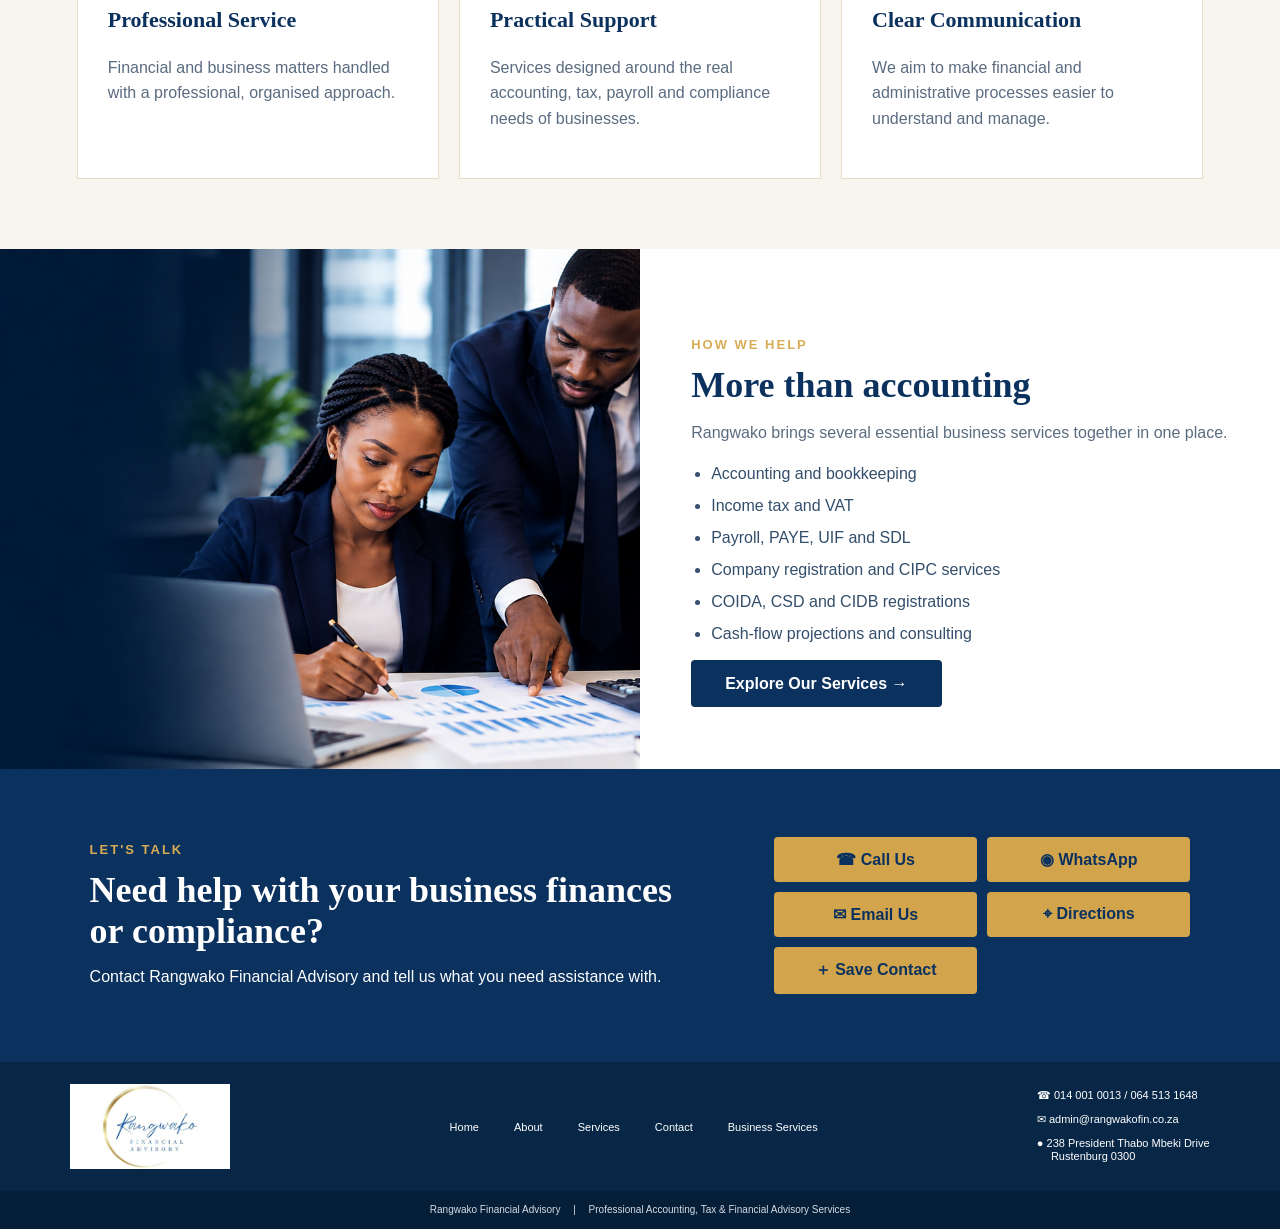
==== commit 8a4dc886: "Update directions link to Google Maps" ====
--- a/about.html
+++ b/about.html
@@ -50,7 +50,7 @@
   <a href="tel:+27645131648">☎ Call Us</a>
   <a href="https://wa.me/27645131648?text=Hello%20Rangwako%20Financial%20Advisory%2C%20I%20would%20like%20to%20enquire%20about%20your%20services.">◉ WhatsApp</a>
   <a href="mailto:admin@rangwakofin.co.za">✉ Email Us</a>
-  <a href="https://www.google.com/maps/dir/?api=1&destination=238+President+Thabo+Mbeki+Drive%2C+Rustenburg%2C+0300%2C+South+Africa">⌖ Directions</a>
+  <a href="https://maps.app.goo.gl/SHGDXsFfSKZEAw1i6">⌖ Directions</a>
   <a href="rangwako-contact.vcf">＋ Save Contact</a>
  </div>
 </section>
--- a/styles.css
+++ b/styles.css
@@ -1,4 +1,4 @@
-*{box-sizing:border-box}html{scroll-behavior:smooth}body{margin:0;color:#0b315e;font-family:Arial,sans-serif}a{color:inherit}header{height:180px;display:flex;align-items:center;padding:0 5.5%;gap:60px;background:#fff}.logo{width:185px;height:150px;object-fit:contain}header>a{margin-right:auto}header nav{display:flex;gap:43px;align-items:center}header nav a{text-decoration:none;font-size:15px;padding:60px 0 25px;position:relative}header nav .active:after{content:"";position:absolute;bottom:8px;left:0;right:0;height:2px;background:#c99c40}.headcontact{display:grid;gap:13px;font-size:14px;font-weight:600}.headcontact a{text-decoration:none}.menu{display:none}.hero{height:575px;display:grid;grid-template-columns:49% 51%;background:#faf8f3}.copy{padding:65px 5.5%}.line{height:3px;width:70px;background:#c89a3e;margin-bottom:18px}.copy h1{font:700 47px/1.14 Georgia,serif;margin:0 0 22px}.copy p{font:20px/1.55 Georgia,serif;color:#405976}.buttons{display:flex;gap:20px;margin-top:28px}.btn{padding:15px 34px;text-decoration:none;border-radius:4px;font-weight:700}.blue{background:#0b315e;color:white}.white{border:1px solid #0b315e;background:white}.heroimg{background:url("accounting-desk.jpg") center/cover;clip-path:polygon(22% 0,100% 0,100% 100%,0 100%)}.services{text-align:center;padding:38px 5.5% 45px}.eyebrow{color:#bd882c;letter-spacing:2px;font-size:14px}.eyebrow i{display:inline-block;width:43px;height:1px;background:#c99c40;vertical-align:middle;margin-right:15px}.services h2{font:700 35px Georgia,serif;margin:15px 0 12px}.intro{color:#56687c;line-height:1.55}.grid{display:grid;grid-template-columns:repeat(3,1fr);gap:18px;margin-top:30px;text-align:left}.grid article{display:flex;gap:18px;min-height:126px;padding:19px;border:1px solid #e7dcc9;background:#fdfbf7}.grid article>b{min-width:55px;height:55px;border-radius:50%;background:#0b315e;color:#d6a848;border:2px solid #d6a848;display:grid;place-items:center;font-size:14px}.grid h3{font:700 17px Georgia,serif;margin:4px 0 9px}.grid p{font-size:14px;color:#54677c;line-height:1.45;margin:0}.bottom{display:grid;grid-template-columns:47% 53%;min-height:330px}.pitch{background:#0b315e;color:white;padding:45px 6%}.pitch h2{font:700 34px/1.16 Georgia,serif;margin:12px 0}.pitch p{font:15px/1.5 Georgia,serif}.quote{display:inline-block;background:#d4a94e;color:#0b315e;padding:12px 24px;text-decoration:none;border-radius:4px;font-weight:bold}.details{padding:40px 10%;background:linear-gradient(90deg,#fbfaf6,#f2eee4);display:grid;gap:15px}.detail{display:flex;gap:18px;text-decoration:none}.detail>b{width:45px;height:45px;min-width:45px;border-radius:50%;background:#d0a44d;color:white;display:grid;place-items:center}.detail span{display:grid}.detail strong a{text-decoration:none}.detail small{color:#6e7e90;margin-top:3px}.actions{display:flex;gap:8px;flex-wrap:wrap}.actions a{font-size:12px;text-decoration:none;background:#0b315e;color:white;padding:8px 12px;border-radius:3px}footer{background:#082747;color:white;padding:16px 5.5%;display:flex;align-items:center;justify-content:space-between;gap:40px;font-size:11px}footer img{width:160px;height:85px;object-fit:contain;background:white}footer nav{display:flex;gap:35px}footer a{text-decoration:none}.copyright{text-align:center;background:#061f39;color:#d4dce5;padding:12px;font-size:10px}@media(max-width:900px){header{height:90px;padding:5px 5%;gap:10px}.logo{width:110px;height:75px}.headcontact{display:none}.menu{display:block;border:0;background:none;font-size:27px}header nav{display:none;position:absolute;z-index:10;top:90px;left:0;right:0;background:white;padding:20px;flex-direction:column;gap:10px;box-shadow:0 5px 15px #0002}header nav.open{display:flex}header nav a{padding:10px}.hero{height:auto;grid-template-columns:1fr}.copy{padding:55px 6%}.copy h1{font-size:40px}.heroimg{height:360px;clip-path:none}.grid{grid-template-columns:1fr}.bottom{grid-template-columns:1fr}.details{padding:40px 6%}footer{flex-direction:column;text-align:center}footer nav{flex-wrap:wrap;justify-content:center}.intro br{display:none}}
+*{box-sizing:border-box}html{scroll-behavior:smooth}body{margin:0;color:#0b315e;font-family:Arial,sans-serif}a{color:inherit}header{height:180px;display:flex;align-items:center;padding:0 5.5%;gap:60px;background:#fff}.logo{width:230px;height:170px;object-fit:contain}header>a{margin-right:auto}header nav{display:flex;gap:43px;align-items:center}header nav a{text-decoration:none;font-size:15px;padding:60px 0 25px;position:relative}header nav .active:after{content:"";position:absolute;bottom:8px;left:0;right:0;height:2px;background:#c99c40}.headcontact{display:grid;gap:13px;font-size:14px;font-weight:600}.headcontact a{text-decoration:none}.menu{display:none}.hero{height:575px;display:grid;grid-template-columns:49% 51%;background:#faf8f3}.copy{padding:65px 5.5%}.line{height:3px;width:70px;background:#c89a3e;margin-bottom:18px}.copy h1{font:700 47px/1.14 Georgia,serif;margin:0 0 22px}.copy p{font:20px/1.55 Georgia,serif;color:#405976}.buttons{display:flex;gap:20px;margin-top:28px}.btn{padding:15px 34px;text-decoration:none;border-radius:4px;font-weight:700}.blue{background:#0b315e;color:white}.white{border:1px solid #0b315e;background:white}.heroimg{background:url("accounting-desk.jpg") center/cover;clip-path:polygon(22% 0,100% 0,100% 100%,0 100%)}.services{text-align:center;padding:38px 5.5% 45px}.eyebrow{color:#bd882c;letter-spacing:2px;font-size:14px}.eyebrow i{display:inline-block;width:43px;height:1px;background:#c99c40;vertical-align:middle;margin-right:15px}.services h2{font:700 35px Georgia,serif;margin:15px 0 12px}.intro{color:#56687c;line-height:1.55}.grid{display:grid;grid-template-columns:repeat(3,1fr);gap:18px;margin-top:30px;text-align:left}.grid article{display:flex;gap:18px;min-height:126px;padding:19px;border:1px solid #e7dcc9;background:#fdfbf7}.grid article>b{min-width:55px;height:55px;border-radius:50%;background:#0b315e;color:#d6a848;border:2px solid #d6a848;display:grid;place-items:center;font-size:14px}.grid h3{font:700 17px Georgia,serif;margin:4px 0 9px}.grid p{font-size:14px;color:#54677c;line-height:1.45;margin:0}.bottom{display:grid;grid-template-columns:47% 53%;min-height:330px}.pitch{background:#0b315e;color:white;padding:45px 6%}.pitch h2{font:700 34px/1.16 Georgia,serif;margin:12px 0}.pitch p{font:15px/1.5 Georgia,serif}.quote{display:inline-block;background:#d4a94e;color:#0b315e;padding:12px 24px;text-decoration:none;border-radius:4px;font-weight:bold}.details{padding:40px 10%;background:linear-gradient(90deg,#fbfaf6,#f2eee4);display:grid;gap:15px}.detail{display:flex;gap:18px;text-decoration:none}.detail>b{width:45px;height:45px;min-width:45px;border-radius:50%;background:#d0a44d;color:white;display:grid;place-items:center}.detail span{display:grid}.detail strong a{text-decoration:none}.detail small{color:#6e7e90;margin-top:3px}.actions{display:flex;gap:8px;flex-wrap:wrap}.actions a{font-size:12px;text-decoration:none;background:#0b315e;color:white;padding:8px 12px;border-radius:3px}footer{background:#082747;color:white;padding:16px 5.5%;display:flex;align-items:center;justify-content:space-between;gap:40px;font-size:11px}footer img{width:160px;height:85px;object-fit:contain;background:white}footer nav{display:flex;gap:35px}footer a{text-decoration:none}.copyright{text-align:center;background:#061f39;color:#d4dce5;padding:12px;font-size:10px}@media(max-width:900px){header{height:90px;padding:5px 5%;gap:10px}.logo{width:110px;height:75px}.headcontact{display:none}.menu{display:block;border:0;background:none;font-size:27px}header nav{display:none;position:absolute;z-index:10;top:90px;left:0;right:0;background:white;padding:20px;flex-direction:column;gap:10px;box-shadow:0 5px 15px #0002}header nav.open{display:flex}header nav a{padding:10px}.hero{height:auto;grid-template-columns:1fr}.copy{padding:55px 6%}.copy h1{font-size:40px}.heroimg{height:360px;clip-path:none}.grid{grid-template-columns:1fr}.bottom{grid-template-columns:1fr}.details{padding:40px 6%}footer{flex-direction:column;text-align:center}footer nav{flex-wrap:wrap;justify-content:center}.intro br{display:none}}
 /* Hero preview using the supplied Rangwako banner image */
 .hero.hero-banner{
   height:575px;
